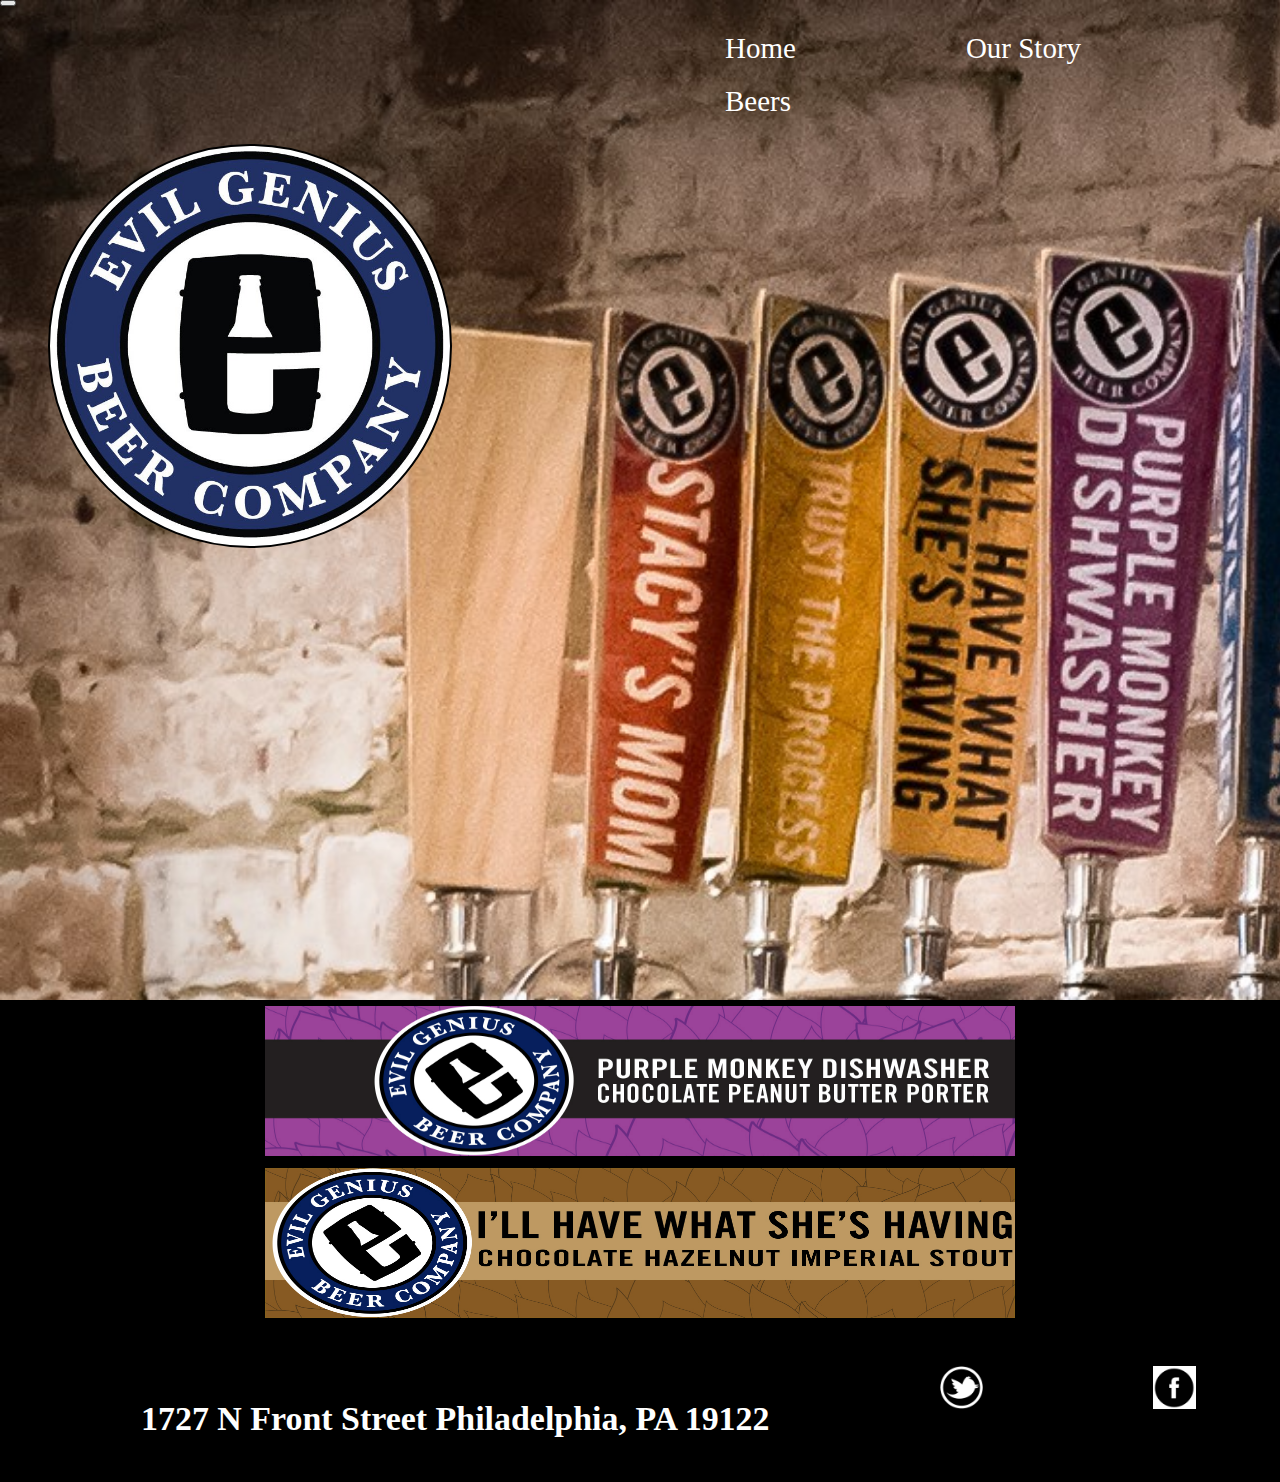
==== Beers.html @ 1177befe "added photos and jquery animations" ====
<!DOCTYPE>
	<head>
		<link rel="stylesheet" href="https://necolas.github.io/normalize.css">
		<link rel="icon" type="image/x-icon" href="http://evilgeniusbeer.com/favicon.ico">
		<title>The Beers</title>
		<meta name="viewport" content="width=device-width, initial-scale=1">
        <link rel='stylesheet' type='text/css' href='Final.css'/>
        <script src="http://ajax.googleapis.com/ajax/libs/jquery/1.10.2/jquery.min.js"> </script>
        <script>
        $(document).ready(function() {
            $(".purple").click (function() {
            $("#purple-panel").animate({width:'toggle'},350);
        });
            $(".she").click (function() {
            $("#she-panel").animate({width: 'toggle'},350);
            });
        });
        </script>
    </head>
    <body>
    	<div id="beers-photo-wrap">
            <nav class="navbar-inverse">
                <div class="container-fluid">
                    <div class="navbar-header">
                         <button type="button" class="navbar-toggle" data-toggle="collapse" data-target="#myNavbar">
                            <span class="icon-bar"></span>
                            <span class="icon-bar"></span>
                            <span class="icon-bar"></span>
                         </button>
                    </div>
                    <div class="collapse navbar-collapse" id="myNavbar">
                        <ul class="navbar">
                            <li><a href="index.html">Home</a></li>
                            <li><a href="OurStory.html">Our Story</a></li>
                            <li class="active"><a href="Beers.html">Beers</a></li>
                        </ul>
                    </div>
                </div>
            </nav>
            <div class="logo-image">
            </div>
        </div>
        <div id="beer-panel">
            <div class="purple">
                <img src="FinalPics/evil_genius_monkey.jpg" width="750" height="150">
                <div id="purple-panel">Purple Monkey Dishwasher is our robust porter made with Chocolate and Peanut Butter. We start with a world-class American-style porter recipe, which is already laden with notes of chocolate, sweet malts, caramel, and molasses, and then take it to the NEXT LEVEL by infusing it with natural chocolate and peanut butter! The final product is like a candy bar in a bottle that is deceptively quaffable despite it's strength. Just take one sip and you'll understand why this is our signature, year round porter.<br>
                    ABV: 6.7% | IBU: 35 | MALTS: 2 Row, Crystal, Chocolate, Roasted Barley | Hops: Tettnang and Warrior | Availability: Year-Round, Draft and Bottle</div>
            </div>
            <div class="she">
                <img src="FinalPics/she.jpg" width="750" height="150">
                <div id="she-panel">I'll Have What She's Having is our Imperial Stout made with chocolate and hazelnut. This limited release strong dark beer is something only Evil Genius could come up with - a rich, creamy, over-the-top stout with layered flavors of roasted barley, molasses, chocolate, caramel, and hazelnut. Not too heavy on the palate, and with a surprisingly dry finish, this sturdy yet drinkable stout is perfect for the winter months.<br>
                    ABV: 9.4% | IBU: 87 | Malts: 2 Row, Crystal, Black | Hops: Chocolate and Flaked Oats | Availability: January through March, Draft and Bottle</div>
        </div>
        <footer>
            <div>
                <ul>
                    <li id="address"><a href="https://www.google.com/maps/place/Evil+Genius+Beer+Company/@39.9757234,-75.1363489,17z/data=!3m1!4b1!4m5!3m4!1s0x89c6c814d601f34f:0x12144ebfec67bdb2!8m2!3d39.9757193!4d-75.1341602" target="_blank"><h3>1727 N Front Street Philadelphia, PA 19122</h3></a></li>
                    <li class="social-link">
                    <a href="https://twitter.com/EvilGeniusBeer?ref_src=twsrc%5Egoogle%7Ctwcamp%5Eserp%7Ctwgr%5Eauthor" target="_blank">
                        <img src="FinalPics/twitter-icon-black.png" width="43" height="43"></a>
                    </li>
                    <li class="social-link">
                    <a href="https://www.facebook.com/EvilGeniusBeerCompany/?ref=ts" target="_blank">
                        <img src="FinalPics/facebook-icon.png" width="43" height="43"></a>
                    </li>
                    <li class="social-link">
                    <a href="https://www.instagram.com/evilgeniusbeer/?hl=en" target="_blank">
                        <img src="FinalPics/instagram-icon.png" width="43" height="43"></a>
                    </li>
                </ul>
            </div>
        </footer>
    </body>
  </html>
---- Final.css ----
body {
  background-color: black;
  margin: 0;
}
#home-photo-wrap {
	background: url(FinalPics/evil-genius-wideshot.jpg);
	background-size: 2016px;
	height: 700px;
	background-repeat: no-repeat;
}

#beers-photo-wrap {
  background: url(FinalPics/Evil-Genius-Taps.jpg);
  background-size: 2516px;
  height: 1000px;
  background-repeat: no-repeat;
}

#our-story-photo-wrap {
  background: url(FinalPics/evil_genius_our_story.jpg);
  background-size: 1716px;
  height: 1200px;
  background-repeat: no-repeat;
}

.navbar-inverse ul {
    list-style-type: none;
    margin-bottom: 1em;
    margin-left: 40em;
    margin-right: 1em;
    padding: 0em;
    overflow: hidden;
}

li {
  float: left;
  margin: 0px 75px;
}

li a {
  display: block;
  padding: 10px;
  text-align: center;
  text-decoration: none;
  font-size: 29px;
  color: white;
  text-shadow: 2em black;
}

.logo-image {
	background: url(FinalPics/evil-genius-beer-co.jpg);
	background-size: 100%;
	width: 400px;
	height: 400px;
  	margin-left: 3em;
  	padding: 3em, 0, 1em, 3em;
  	border: 2px solid black;
  	border-radius: 100%;
  }

  #text-container {
  	background-color: white;
  	background-size: 2016px;
  	height: auto;
    color: black;
    font-family: Tahoma, Geneva, sans-serif;
    font-size: 20px;
    text-align: center;
  }

/*#blue-container {
  background-color: #000066;
  background-size: 2016px;
  height: 100px;
  border: solid .5em black;
  margin-bottom: 0;
  position: relative;
}
*/
.hours {
  padding: 4em 0 4em 0;
}
.hours li {
  list-style-type: none;
  text-align: center;
  text-decoration: none;
  margin: 0 0 0 29em;
  padding: 0;
  font-family: arial black;
}

.purple, #purple-panel {
  padding: 5px;
  text-align: center;
  background-color: black;
  color: white;
  border: solid 1px black;
}

#purple-panel {
  display: none;
}
.she, #she-panel {
    padding: 5px;
  text-align: center;
  background-color: black;
  color: white;
  border: solid 1px black;
}
#she-panel {
  display: none;
}
footer {
    width: 1480px;
    height: 74px;
    padding: 1em;
    margin:  0;
    color: white;
    background-color: black;
    clear: left;
    text-align: justify;
}
footer li {
  list-style-type: none;
}
footer li #address {
  color: white;
  padding: 0;
  margin: 0;
}


li a:hover {
    background-color: #111;
}
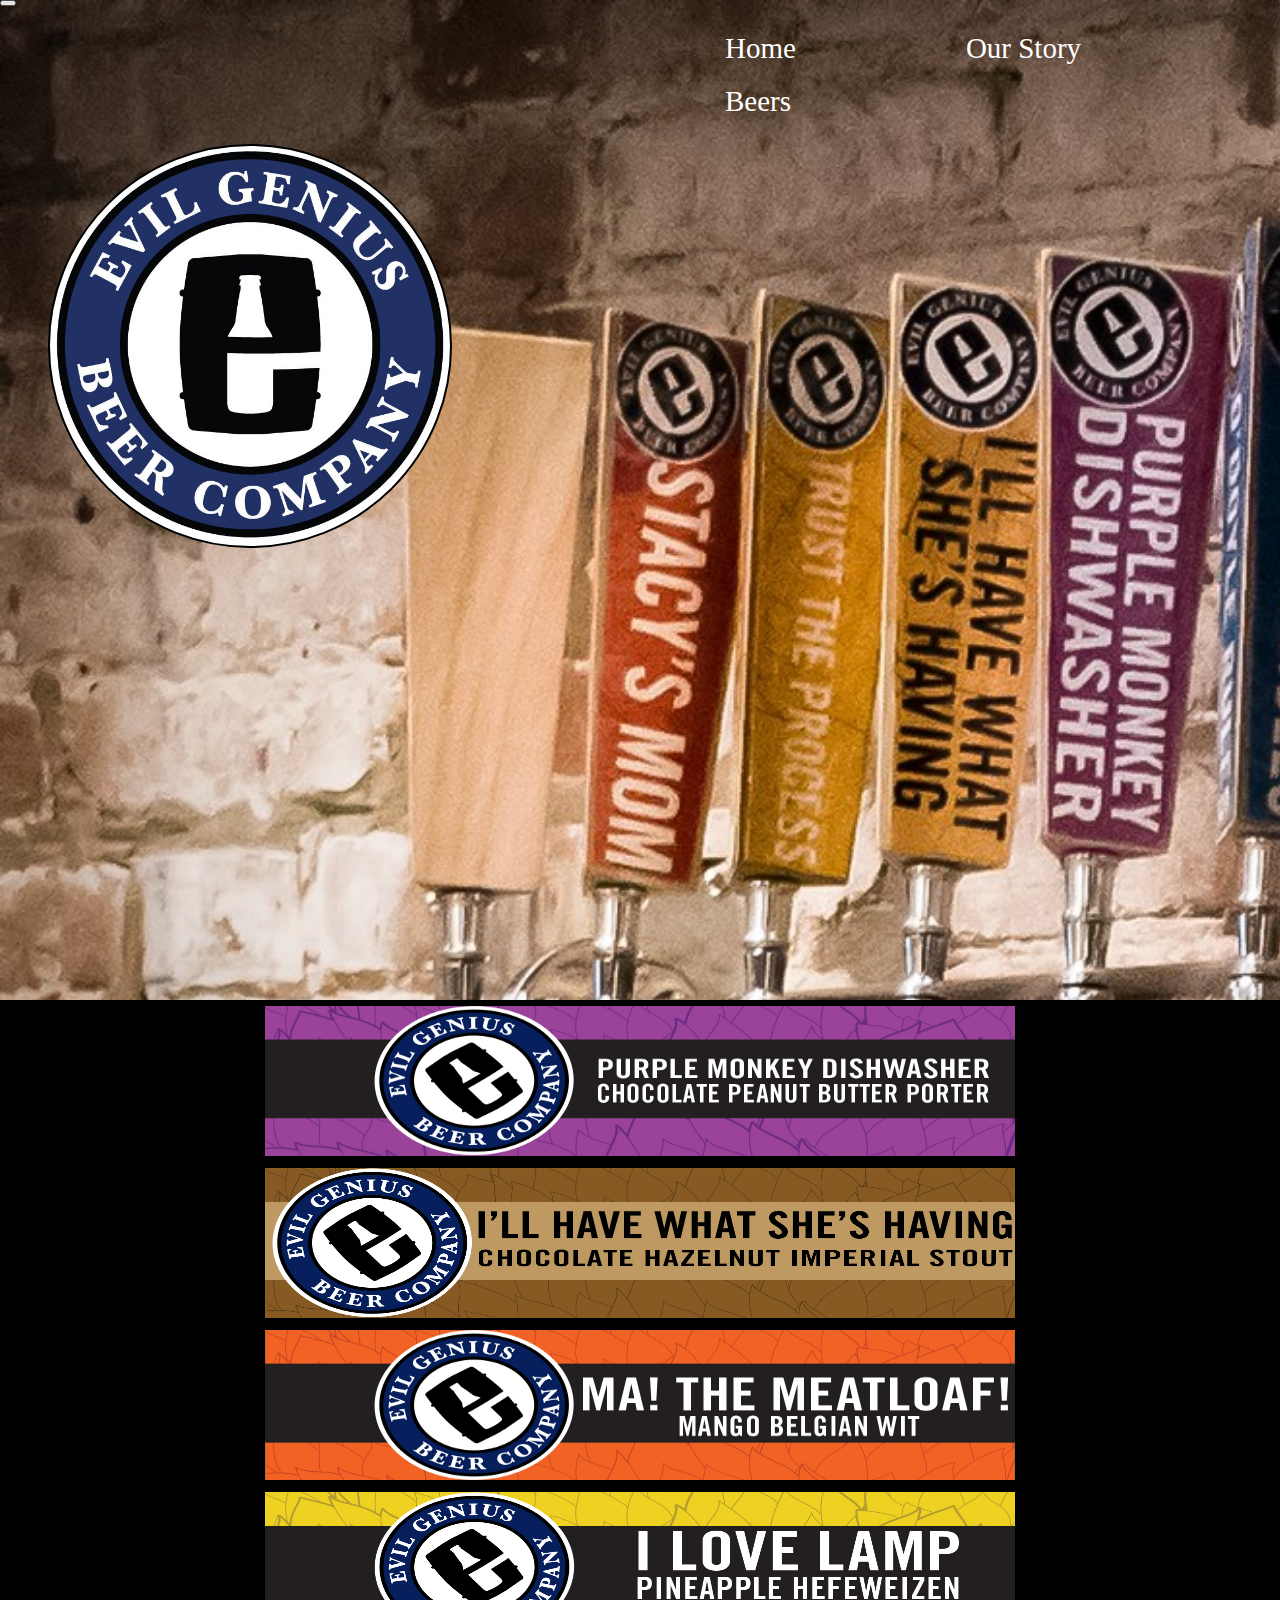
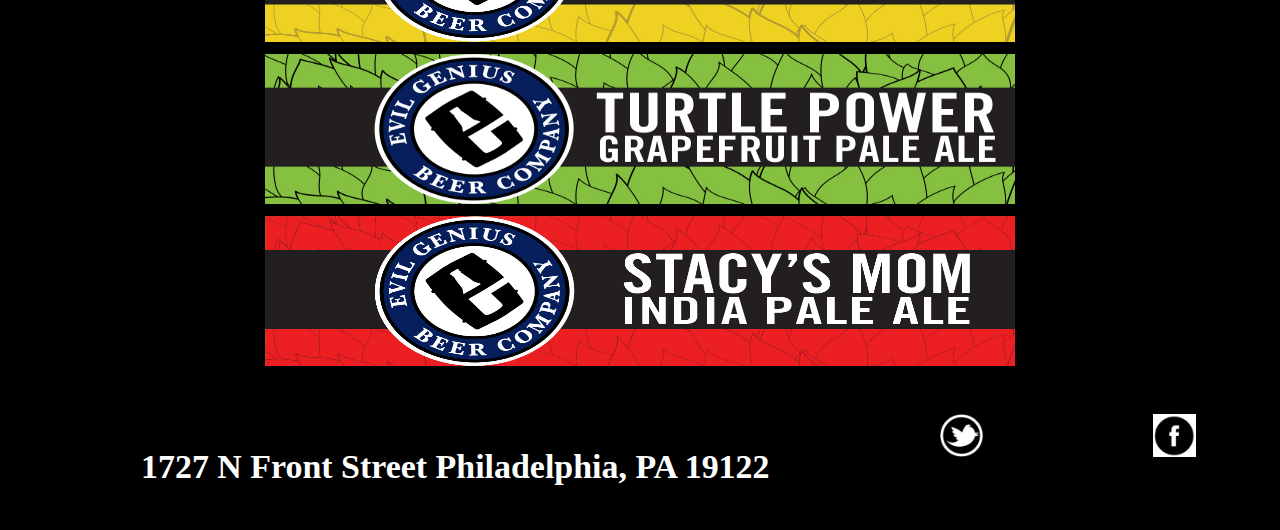
==== commit eb005433: "finished beer list with animations" ====
--- a/Beers.html
+++ b/Beers.html
@@ -13,7 +13,19 @@
         });
             $(".she").click (function() {
             $("#she-panel").animate({width: 'toggle'},350);
-            });
+        });
+            $(".ma").click (function() {
+            $("#ma-panel").animate({width: 'toggle'},350);
+        });
+            $(".lamp").click (function() {
+            $("#lamp-panel").animate({width:'toggle'},350);
+        });
+            $(".turtle").click (function() {
+            $("#turtle-panel").animate({width: 'toggle'},350);
+        });
+            $(".stacys-mom").click (function() {
+            $("#stacys-mom-panel").animate({width: 'toggle'},350);
+        });
         });
         </script>
     </head>
@@ -50,6 +62,26 @@
                 <img src="FinalPics/she.jpg" width="750" height="150">
                 <div id="she-panel">I'll Have What She's Having is our Imperial Stout made with chocolate and hazelnut. This limited release strong dark beer is something only Evil Genius could come up with - a rich, creamy, over-the-top stout with layered flavors of roasted barley, molasses, chocolate, caramel, and hazelnut. Not too heavy on the palate, and with a surprisingly dry finish, this sturdy yet drinkable stout is perfect for the winter months.<br>
                     ABV: 9.4% | IBU: 87 | Malts: 2 Row, Crystal, Black | Hops: Chocolate and Flaked Oats | Availability: January through March, Draft and Bottle</div>
+            </div>
+            <div class="ma">
+                <img src="FinalPics/ma.jpg" width="750" height="150">
+                <div id="ma-panel">Ma! The Meatloaf! is our Belgian-style white ale made with a signature Evil Genius twist. We start by brewing up a classic Witbier spiced with coriander and orange peel. Belgian ale yeast takes over from there creating an easy-drinking, fruit-forward wheat beer, which we than we then make totally unique by adding Mango in the fermenter. You've never had a wheat beer like this one before!<br>
+                    ABV: 5.5% | IBU: 11 | Malts: 2 Row, Wheat, Carapils | Hops: Hallertau and Saaz | Availability: March, Draft and Bottle</div>
+        </div>
+        <div class="lamp">
+                <img src="FinalPics/lamp.jpg" width="750" height="150">
+                <div id="lamp-panel">I Love Lamp is our classic German-style hefeweizen with an Evil Genius twist. We brew this beer with 2-Row, Wheat, and Munich malts, and hop it gently in the kettle with German hops. Once fermentation has completed we add just the right amount of pineapple, making it a truly unique beer that is at once intriguing and drinkable. The banana and clove notes naturally produced by our hefeweizen yeast are balanced out by refreshing pineapple, resulting in a delicious, easy-drinking treat.. Tell the summer heat "EFF OFF!" with some I Love Lamp!<br>
+                    ABV: 5.5% | IBU: 12 | MALTS: 2 Row, Wheat, CaraMunich | Hops: Halltertau, Tettnang | Availability: Summer, Draft and Bottle</div>
+            </div>
+            <div class="turtle">
+                <img src="FinalPics/turtle.jpg" width="750" height="150">
+                <div id="turtle-panel">Turtle Power is our American Pale Ale brewed with Grapefruit. 2-row and Crystal malts provide a subtle, toasty backbone allowing the Citra hops to really shine through. Then everything is complimented and rounded out by the addition of grapefruit, making it a truly unique pale ale with an Evil Genius twist.<br>
+                    ABV: 6% | IBU: 50 | Malts: 2 Row, Crystal | Hops: Citra | Availability: April through August, Draft and Bottle</div>
+            </div>
+            <div class="stacys-mom">
+                <img src="FinalPics/stacys-mom.jpg" width="750" height="150">
+                <div id="stacys-mom-panel">Stacy's Mom is our American IPA dry-hopped exclusively with Citra hops. Soft on the palate with extremely low bitterness, this is a great example of a new-school American IPA. Citra hops provide an explosive aroma of tropical fruits, lemon peel, peach and mango, complimented by a clean and slightly toasty malt base. Think you don't like IPAs? Give Stacy's Mom a try!<br>
+                    ABV: 7.5% | IBU: 85 | Malts: 2 Row, Crystal | Hops: Citra | Availability: Year-Round, Draft and Bottle</div>
         </div>
         <footer>
             <div>
--- a/Final.css
+++ b/Final.css
@@ -89,7 +89,7 @@
   font-family: arial black;
 }
 
-.purple, #purple-panel {
+.purple, #purple-panel, .she, #she-panel, .ma, #ma-panel, .lamp, #lamp-panel, .turtle, #turtle-panel, .stacys-mom, #stacys-mom-panel {
   padding: 5px;
   text-align: center;
   background-color: black;
@@ -97,19 +97,11 @@
   border: solid 1px black;
 }
 
-#purple-panel {
+#purple-panel, #she-panel, #ma-panel, #lamp-panel, #turtle-panel, #stacys-mom-panel {
   display: none;
 }
-.she, #she-panel {
-    padding: 5px;
-  text-align: center;
-  background-color: black;
-  color: white;
-  border: solid 1px black;
-}
-#she-panel {
-  display: none;
-}
+
+
 footer {
     width: 1480px;
     height: 74px;
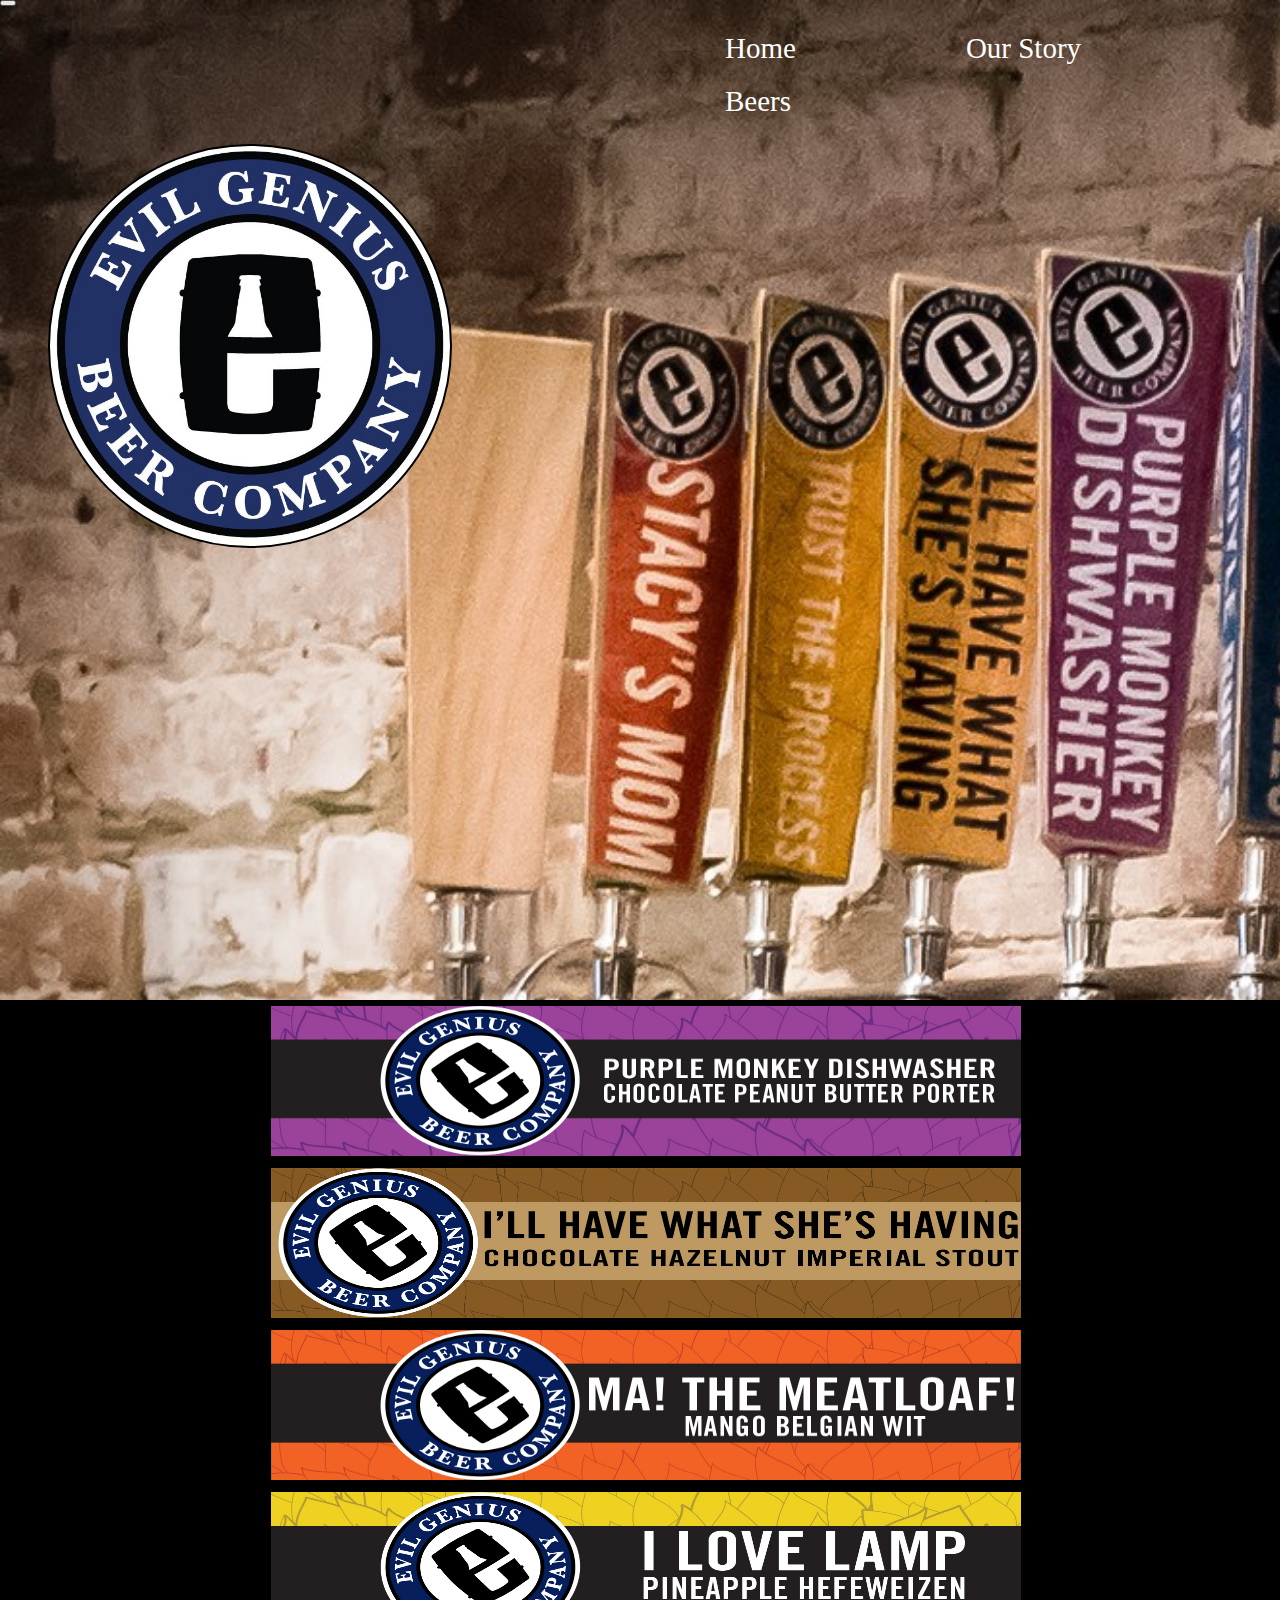
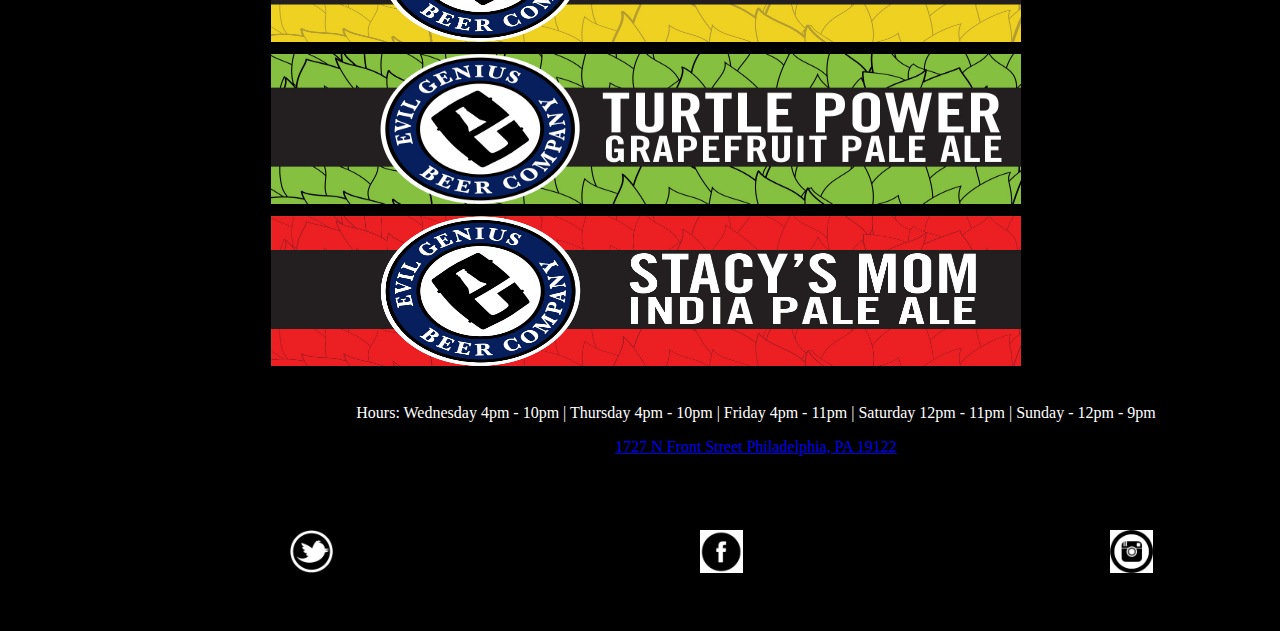
==== commit a041a127: "added media queries" ====
--- a/Beers.html
+++ b/Beers.html
@@ -9,27 +9,31 @@
         <script>
         $(document).ready(function() {
             $(".purple").click (function() {
-            $("#purple-panel").animate({width:'toggle'},350);
+            $("#purple-panel").animate({height:'toggle'},350);
         });
             $(".she").click (function() {
-            $("#she-panel").animate({width: 'toggle'},350);
+            $("#she-panel").animate({height: 'toggle'},350);
         });
             $(".ma").click (function() {
-            $("#ma-panel").animate({width: 'toggle'},350);
+            $("#ma-panel").animate({height: 'toggle'},350);
         });
             $(".lamp").click (function() {
-            $("#lamp-panel").animate({width:'toggle'},350);
+            $("#lamp-panel").animate({height:'toggle'},350);
         });
             $(".turtle").click (function() {
-            $("#turtle-panel").animate({width: 'toggle'},350);
+            $("#turtle-panel").animate({height: 'toggle'},350);
         });
             $(".stacys-mom").click (function() {
-            $("#stacys-mom-panel").animate({width: 'toggle'},350);
+            $("#stacys-mom-panel").animate({height: 'toggle'},350);
         });
+            $(".logo-image").click (function(){
+                window.location="index.html"
+            })
         });
         </script>
     </head>
     <body>
+     <div class="column">
     	<div id="beers-photo-wrap">
             <nav class="navbar-inverse">
                 <div class="container-fluid">
@@ -52,41 +56,55 @@
             <div class="logo-image">
             </div>
         </div>
+     </div>
+     <div class="column">
         <div id="beer-panel">
             <div class="purple">
                 <img src="FinalPics/evil_genius_monkey.jpg" width="750" height="150">
                 <div id="purple-panel">Purple Monkey Dishwasher is our robust porter made with Chocolate and Peanut Butter. We start with a world-class American-style porter recipe, which is already laden with notes of chocolate, sweet malts, caramel, and molasses, and then take it to the NEXT LEVEL by infusing it with natural chocolate and peanut butter! The final product is like a candy bar in a bottle that is deceptively quaffable despite it's strength. Just take one sip and you'll understand why this is our signature, year round porter.<br>
-                    ABV: 6.7% | IBU: 35 | MALTS: 2 Row, Crystal, Chocolate, Roasted Barley | Hops: Tettnang and Warrior | Availability: Year-Round, Draft and Bottle</div>
+
+                    <p>ABV: 6.7% | IBU: 35 | MALTS: 2 Row, Crystal, Chocolate, Roasted Barley | Hops: Tettnang and Warrior | Availability: Year-Round, Draft and Bottle</p></div>
             </div>
             <div class="she">
                 <img src="FinalPics/she.jpg" width="750" height="150">
                 <div id="she-panel">I'll Have What She's Having is our Imperial Stout made with chocolate and hazelnut. This limited release strong dark beer is something only Evil Genius could come up with - a rich, creamy, over-the-top stout with layered flavors of roasted barley, molasses, chocolate, caramel, and hazelnut. Not too heavy on the palate, and with a surprisingly dry finish, this sturdy yet drinkable stout is perfect for the winter months.<br>
-                    ABV: 9.4% | IBU: 87 | Malts: 2 Row, Crystal, Black | Hops: Chocolate and Flaked Oats | Availability: January through March, Draft and Bottle</div>
+
+                    <p>ABV: 9.4% | IBU: 87 | Malts: 2 Row, Crystal, Black | Hops: Chocolate and Flaked Oats | Availability: January through March, Draft and Bottle</p></div>
             </div>
             <div class="ma">
                 <img src="FinalPics/ma.jpg" width="750" height="150">
                 <div id="ma-panel">Ma! The Meatloaf! is our Belgian-style white ale made with a signature Evil Genius twist. We start by brewing up a classic Witbier spiced with coriander and orange peel. Belgian ale yeast takes over from there creating an easy-drinking, fruit-forward wheat beer, which we than we then make totally unique by adding Mango in the fermenter. You've never had a wheat beer like this one before!<br>
-                    ABV: 5.5% | IBU: 11 | Malts: 2 Row, Wheat, Carapils | Hops: Hallertau and Saaz | Availability: March, Draft and Bottle</div>
-        </div>
-        <div class="lamp">
+
+                    <p>ABV: 5.5% | IBU: 11 | Malts: 2 Row, Wheat, Carapils | Hops: Hallertau and Saaz | Availability: March, Draft and Bottle</p></div>
+            </div>
+            <div class="lamp">
                 <img src="FinalPics/lamp.jpg" width="750" height="150">
                 <div id="lamp-panel">I Love Lamp is our classic German-style hefeweizen with an Evil Genius twist. We brew this beer with 2-Row, Wheat, and Munich malts, and hop it gently in the kettle with German hops. Once fermentation has completed we add just the right amount of pineapple, making it a truly unique beer that is at once intriguing and drinkable. The banana and clove notes naturally produced by our hefeweizen yeast are balanced out by refreshing pineapple, resulting in a delicious, easy-drinking treat.. Tell the summer heat "EFF OFF!" with some I Love Lamp!<br>
-                    ABV: 5.5% | IBU: 12 | MALTS: 2 Row, Wheat, CaraMunich | Hops: Halltertau, Tettnang | Availability: Summer, Draft and Bottle</div>
+
+                    <p>ABV: 5.5% | IBU: 12 | MALTS: 2 Row, Wheat, CaraMunich | Hops: Halltertau, Tettnang | Availability: Summer, Draft and Bottle</p></div>
             </div>
             <div class="turtle">
                 <img src="FinalPics/turtle.jpg" width="750" height="150">
                 <div id="turtle-panel">Turtle Power is our American Pale Ale brewed with Grapefruit. 2-row and Crystal malts provide a subtle, toasty backbone allowing the Citra hops to really shine through. Then everything is complimented and rounded out by the addition of grapefruit, making it a truly unique pale ale with an Evil Genius twist.<br>
-                    ABV: 6% | IBU: 50 | Malts: 2 Row, Crystal | Hops: Citra | Availability: April through August, Draft and Bottle</div>
+
+                    <p>ABV: 6% | IBU: 50 | Malts: 2 Row, Crystal | Hops: Citra | Availability: April through August, Draft and Bottle</p></div>
             </div>
             <div class="stacys-mom">
                 <img src="FinalPics/stacys-mom.jpg" width="750" height="150">
                 <div id="stacys-mom-panel">Stacy's Mom is our American IPA dry-hopped exclusively with Citra hops. Soft on the palate with extremely low bitterness, this is a great example of a new-school American IPA. Citra hops provide an explosive aroma of tropical fruits, lemon peel, peach and mango, complimented by a clean and slightly toasty malt base. Think you don't like IPAs? Give Stacy's Mom a try!<br>
-                    ABV: 7.5% | IBU: 85 | Malts: 2 Row, Crystal | Hops: Citra | Availability: Year-Round, Draft and Bottle</div>
+
+                    <p>ABV: 7.5% | IBU: 85 | Malts: 2 Row, Crystal | Hops: Citra | Availability: Year-Round, Draft and Bottle</p></div>
+            </div>
         </div>
+    </div>
+    <div class="column">
         <footer>
+            <div id="hours-bar">
+                <p>Hours: Wednesday 4pm - 10pm | Thursday 4pm - 10pm | Friday 4pm - 11pm | Saturday 12pm - 11pm | Sunday - 12pm - 9pm</p>
+                <p><a href="https://www.google.com/maps/place/Evil+Genius+Beer+Company/@39.9757234,-75.1363489,17z/data=!3m1!4b1!4m5!3m4!1s0x89c6c814d601f34f:0x12144ebfec67bdb2!8m2!3d39.9757193!4d-75.1341602" target="_blank">1727 N Front Street Philadelphia, PA 19122</a></p>
+            </div>
             <div>
                 <ul>
-                    <li id="address"><a href="https://www.google.com/maps/place/Evil+Genius+Beer+Company/@39.9757234,-75.1363489,17z/data=!3m1!4b1!4m5!3m4!1s0x89c6c814d601f34f:0x12144ebfec67bdb2!8m2!3d39.9757193!4d-75.1341602" target="_blank"><h3>1727 N Front Street Philadelphia, PA 19122</h3></a></li>
                     <li class="social-link">
                     <a href="https://twitter.com/EvilGeniusBeer?ref_src=twsrc%5Egoogle%7Ctwcamp%5Eserp%7Ctwgr%5Eauthor" target="_blank">
                         <img src="FinalPics/twitter-icon-black.png" width="43" height="43"></a>
@@ -102,5 +120,6 @@
                 </ul>
             </div>
         </footer>
-    </body>
-  </html>+    </div>
+ </body>
+</html>--- a/Final.css
+++ b/Final.css
@@ -2,6 +2,76 @@
   background-color: black;
   margin: 0;
 }
+
+/*modal styling*/
+.modal {
+    display: none; /* Hidden by default */
+    position: fixed; /* Stay in place */
+    z-index: 1; /* Sit on top */
+    padding-top: 100px; /* Location of the box */
+    left: 0;
+    top: 0;
+    width: 100%; /* Full width */
+    height: 100%; /* Full height */
+    overflow: auto; /* Enable scroll if needed */
+    background-color: rgb(0,0,0); /* Fallback color */
+    background-color: rgba(0,0,0,0.4); /* Black w/ opacity */
+}
+.modal-content {
+    position: relative;
+    background-color: #fefefe;
+    margin: auto;
+    padding: 0;
+    border: 1px solid #888;
+    width: 80%;
+    box-shadow: 0 4px 8px 0 rgba(0,0,0,0.2),0 6px 20px 0 rgba(0,0,0,0.19);
+    -webkit-animation-name: animatetop;
+    -webkit-animation-duration: 0.4s;
+    animation-name: animatetop;
+    animation-duration: 0.4s
+}
+
+/* Add Animation */
+@-webkit-keyframes animatetop {
+    from {top:-300px; opacity:0} 
+    to {top:0; opacity:1}
+}
+
+@keyframes animatetop {
+    from {top:-300px; opacity:0}
+    to {top:0; opacity:1}
+}
+
+/* The Close Button */
+#confirm {
+    color: white;
+    float: right;
+    font-size: 28px;
+    font-weight: bold;
+}
+
+#confirm:hover,
+#confirm:focus {
+    color: #000;
+    text-decoration: none;
+    cursor: pointer;
+}
+
+.modal-header {
+    padding: 2px 16px;
+    background-color: #5cb85c;
+    color: white;
+}
+
+.modal-body {padding: 2px 16px;}
+
+.modal-footer {
+    padding: 2px 16px;
+    background-color: #5cb85c;
+    color: white;
+}
+/* end of modal stying */
+
 #home-photo-wrap {
 	background: url(FinalPics/evil-genius-wideshot.jpg);
 	background-size: 2016px;
@@ -67,61 +137,162 @@
     font-size: 20px;
     text-align: center;
   }
-
-/*#blue-container {
-  background-color: #000066;
-  background-size: 2016px;
-  height: 100px;
-  border: solid .5em black;
-  margin-bottom: 0;
-  position: relative;
-}
-*/
-.hours {
-  padding: 4em 0 4em 0;
-}
-.hours li {
+#hours-bar {
+  width: 1200px;
+  margin-right: auto;
+  margin-left: auto;
+  font-family: arial black;
+
+}
+#open {
   list-style-type: none;
-  text-align: center;
+  margin: 0;
+  padding: 0;
+  overflow: hidden;
+  background-color: black;
+}
+#open ul {
+  list-style-type: none;
+  background-color: black;
+  float: left;
+  display: block;
+  background-color: black;
+  color: white;
+  text-align: center;
+  padding: 16px;
   text-decoration: none;
-  margin: 0 0 0 29em;
-  padding: 0;
   font-family: arial black;
 }
 
+#beer-panel {
+  width: 750px;
+  margin-left: auto;
+  margin-right: auto;
+}
+
 .purple, #purple-panel, .she, #she-panel, .ma, #ma-panel, .lamp, #lamp-panel, .turtle, #turtle-panel, .stacys-mom, #stacys-mom-panel {
+  width: 750px;
+  margin-left: auto;
+  margin-right: auto;
   padding: 5px;
   text-align: center;
   background-color: black;
   color: white;
   border: solid 1px black;
 }
+ 
 
 #purple-panel, #she-panel, #ma-panel, #lamp-panel, #turtle-panel, #stacys-mom-panel {
   display: none;
 }
 
+#story-box {
+  float: left;
+  width: 700px;
+  height: 300px;
+  background-color: white;
+  color: black;
+  border: 1px solid black;
+  text-align: center;
+  padding: 0 0 2em 0;
+  margin: 0 0 0 1em;
+  font-family: tahoma;
+}
+
+#iframe {
+  float: right;
+  margin: 0 1em 0 0 ;
+  clear: right;
+}
 
 footer {
     width: 1480px;
     height: 74px;
     padding: 1em;
-    margin:  0;
+    margin-left:  auto;
+    margin-right: auto;
     color: white;
     background-color: black;
     clear: left;
-    text-align: justify;
+}
+footer #hours-bar {
+  text-align: center;
+  width: 1480px;
+  margin-left: auto;
+  margin-right: auto;
 }
 footer li {
   list-style-type: none;
-}
-footer li #address {
-  color: white;
-  padding: 0;
-  margin: 0;
+  color: white;
+  padding: 3em;
+  text-align: center;
+  margin-left: 11em;
 }
 
 
 li a:hover {
-    background-color: #111;
-}+  background-color: gray;
+}
+.logo-image:hover {
+  cursor: hand;
+}
+.purple:hover, .she:hover, .ma:hover, .lamp:hover, .turtle:hover, .stacys-mom:hover {
+  cursor: hand;
+}
+
+@media only screen and (min-device-width : 320px) and (max-device-width : 480px) {
+  .column {
+    width: 480px
+  }
+  body {
+    margin: 0;
+  }
+  .logo-image {
+    float: left;
+    margin: 0;
+    width: 203px;
+    height: 203px;
+    text-align: center;
+  }
+  footer {
+    max-width: 480px;
+    margin: 0;
+    float: left;
+  }
+  footer #hours-bar {
+    max-width: 480px;
+  }
+  #text-container {
+    max-width: 480px;
+  }
+  li {
+    float: left;
+  }
+  .navbar-inverse ul {
+    margin: 0 0 0 0 ;
+  }
+  #iframe {
+    float: none;
+    margin-bottom: 5px;
+    width: 480px;
+  }
+  #story-box {
+    max-width: 480px;
+    margin-bottom: 5px;
+    padding: none;
+    float: none;
+  }
+  #home-photo-wrap, #beers-photo-wrap, #our-story-photo-wrap {
+    background-size: 480px;
+  }
+  #beer-panel {
+    float: left;
+    max-width: 480px;
+  }
+  .purple {
+    float: left;
+    width: auto;
+  }
+}
+
+
